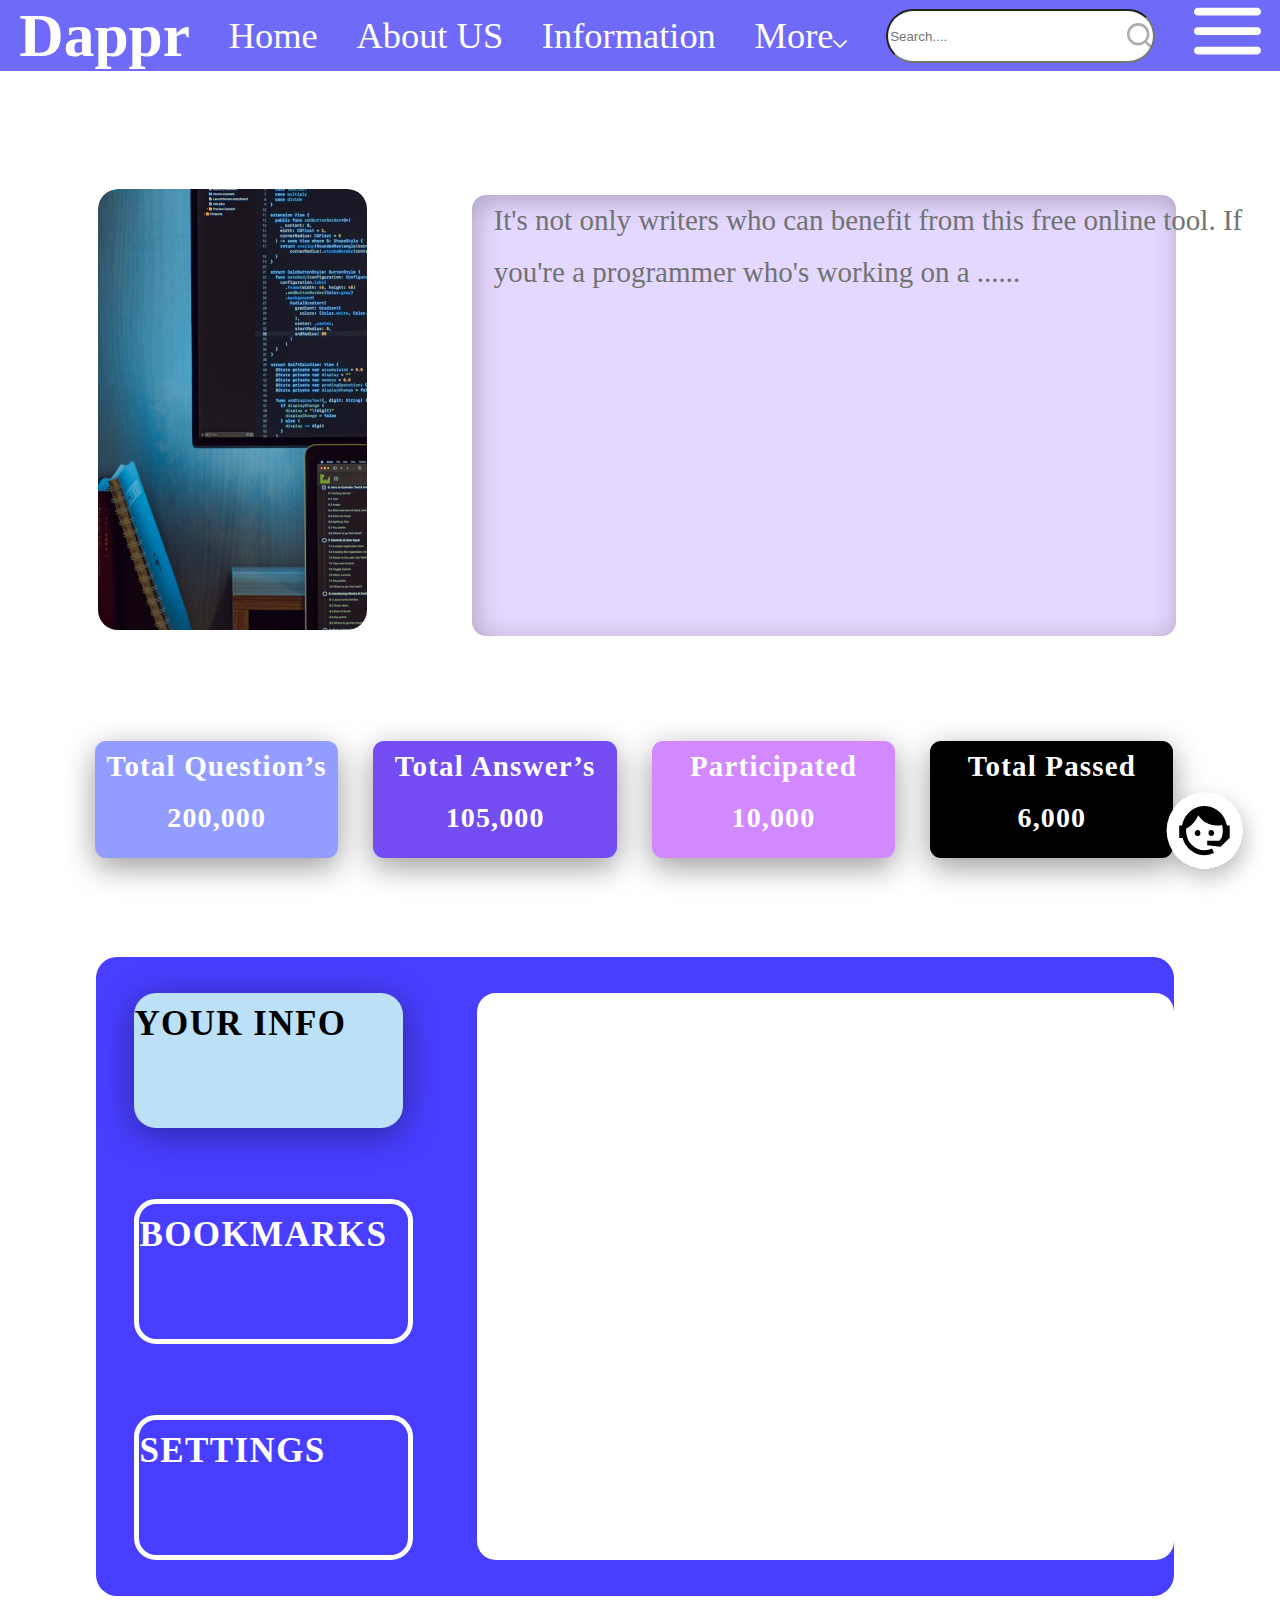
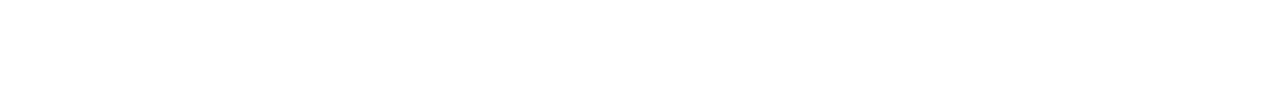
==== Micro Project 2/index.html @ a4788ff6 "Add files via upload" ====
<!DOCTYPE html>
<html lang="en">
<head>
    <meta charset="UTF-8">
    <meta name="viewport" content="width=device-width, initial-scale=1.0">
    <title>Cuvette Micro Project 2</title>
    <link rel="stylesheet" href="resources/css/index.css">
</head>
<body>
    <header class="header">
        <nav>
            <a href="#" class="logo">Dappr</a>
            <a href="#" class="nav-txt">Home</a>
            <a href="#" class="nav-txt">About US</a>
            <a href="#" class="nav-txt">Information</a>
            <a href="#" class="nav-txt">More<img src="resources/img/downArrow.svg"></a>
            <a href="#" class="nav-txt">
                <form>
                    <input type="search" placeholder="Search...." class="sear-ch"> 
                </form>
            </a>
            <a href="#" class="nav-txt"><img src="resources/img/hamBurgerIcon.svg"></a>
        </nav>
    </header>
    <div class="container1">
            <div class="card">
    
            </div>
            <div class="card2">
             <pre class="txt1">   It's not only writers who can benefit from this free online tool. If
   you're a programmer who's working on a ......
            </pre>
            </div>
    </div>
    <div class="container2">
        <div class="card3">
            <p><span class="txt2"> Total Question’s</span><br><span class="txt3">200,000</span></p>
        </div>
        <div class="card4">
            <p><span class="txt2">Total Answer’s</span><br><span class="txt3">105,000</span></p>
        </div>
        <div class="card5">
            <p><span class="txt2">Participated</span><br><span class="txt3">10,000</span></p>
        </div>
        <div class="card6">
            <p><span class="txt2">Total Passed</span><br><span class="txt3">6,000</span></p>
        </div>
    </div>
    <div class="container3">
        <div class="container3-inside1">
            <div class="but1">
                YOUR INFO
            </div>
            <div class="but2">
                BOOKMARKS
            </div>
            <div class="but3">
                SETTINGS
            </div>
        </div>
        <div class="container3-inside2">

        </div>
    </div>
    <img src="resources/img/chat.svg" class="chat">
</body>
</html>
---- Micro Project 2/resources/css/index.css ----
*{
    margin: 0px 0px 0px 0px;
}
.header{
    width: 100vw;
    background-color: #6F6AF7;
    position: fixed;
}

nav{
    display: flex;
	flex-wrap: wrap;
	justify-content: space-around;
}
.nav-txt{
    color: #FFF;
    font-family: DM Sans;
    font-size: 2.27688rem;
    font-style: normal;
    font-weight: 400;
    line-height: normal;
    align-self: center;
}

.logo{
    color: #FFF;
    font-family: Delius Unicase;
    font-size: 3.83938rem;
    font-style: normal;
    font-weight: 700;
    line-height: normal;
}

a{
    text-decoration: none;
}

form{
    display: inline;
}

.sear-ch{
    background-image: url("../img/search.svg");
    background-repeat: no-repeat;
    background-position: right;
    height: 6vh;
    width: 21vw;
    border-radius: 100px;

}
.container1{
    display: flex;
	flex-wrap: wrap;
	justify-content: center;
    padding-top: 21vh;
}
.card{
    background-image: url("../img/imageCard.png");
    background-repeat: no-repeat;
    object-fit: cover;
    width: 21vw;
    height: 49vh;
    border-radius: 1.25rem;
    box-shadow: inset 0 0 50% lightgray;
}



.card2{
    border-radius: 1.25rem;
    border: 6px solid #FFF;
    background: #E5D8FF;
    box-shadow: 3px 5px 27px 0px rgba(0, 0, 0, 0.25) inset;
    width: 55vw;
    height: 49vh;
    margin-left: 11vh;
}

.txt1{
    color: #6F7373;
    font-family: DM Sans;
    font-size: 1.8125rem;
    font-style: normal;
    font-weight: 400;
    line-height: 178.7%;
}

.container2{
    display: flex;
	flex-wrap: wrap;
	justify-content: space-around;
    width: 87vw;
    margin-left: 6.0546875vw;
    margin-top: 11vh;
}

.card3{
    border-radius: 0.6875rem;
    background: #929DFF;
    box-shadow: 0px 9px 31px 0px rgba(0, 0, 0, 0.40);
    width: 19vw;
    height: 13vh;
    text-align: center;
}

.card4{
    border-radius: 0.6875rem;
    background: #734CF2;
    box-shadow: 0px 9px 31px 0px rgba(0, 0, 0, 0.40);
    width: 19vw;
    height: 13vh;
    text-align: center;
}

.card5{
    border-radius: 0.6875rem;
    background: #D288FF;
    box-shadow: 0px 9px 31px 0px rgba(0, 0, 0, 0.40);
    width: 19vw;
    height: 13vh;
    text-align: center;
}

.card6{
    border-radius: 0.6875rem;
    background: #000;
    box-shadow: 0px 9px 31px 0px rgba(0, 0, 0, 0.40);
    width: 19vw;
    height: 13vh;
    text-align: center;
}

.txt2{
    color: #FFF;
    font-family: DM Sans;
    font-size: 1.8125rem;
    font-style: normal;
    font-weight: 700;
    line-height: 178.7%;
    letter-spacing: 0.0725rem;
}

.txt3{
    color: #FFF;
    font-family: DM Sans;
    font-size: 1.75rem;
    font-style: normal;
    font-weight: 700;
    line-height: 178.7%;
    letter-spacing: 0.07rem;
}

.container3{
    border-radius: 1.3125rem;
    background-color: #483EFF;  
    width: 84.24479166666667vw;
    height: 71vh;  
    display:flex;
    margin-top: 11vh;
    margin-left: 7.5vw;
    margin-bottom: 11vh;
}

.container3-inside1{
    display: flex;
	flex-direction: column;
    justify-content: space-around;
    margin-left: 3vw;
    justify-items: center;
}

.container3-inside2{
    border-radius: 1.1875rem;
    background-color: #FFF;  
    height: 63vh;
    width: 71vw;
    margin-top: 4vh;
    margin-left: 5vw;
}

.but1{
    border-radius: 1.375rem;
    background-color: #BCE0F6;
    box-shadow: 0px 6px 35px 0px rgba(0, 0, 0, 0.39);
    height: 15vh;
    width: 21vw;
    /* text */
    color: #000;
    font-family: DM Sans;
    font-size: 2.1875rem;
    font-style: normal;
    font-weight: 700;
    line-height: 178.7%;
    letter-spacing: 0.0875rem;
}

.but2{
    border-radius: 1.3125rem;
    background-color: #483EFF;
    border-radius: 1.375rem;
    border: 5px solid #FFF;
    height: 15vh;
    width: 21vw;
/* text */
    color: #FFF;
    font-family: DM Sans;
    font-size: 2.1875rem;
    font-style: normal;
    font-weight: 700;
    line-height: 178.7%;
    letter-spacing: 0.0875rem;
}

.but3{
    border-radius: 1.3125rem;
    background-color: #483EFF;
    border-radius: 1.375rem;
    border: 5px solid #FFF;
    height: 15vh;
    width: 21vw;
    /* tetx */
    color: #FFF;
    font-family: DM Sans;
    font-size: 2.1875rem;
    font-style: normal;
    font-weight: 700;
    line-height: 178.7%;
    letter-spacing: 0.0875rem;
}

.chat{
    position: fixed;
    right: 1vw;
    bottom: 0px;
    z-index: 1;
    width: 7.5rem;
    height: 7.5rem;
}
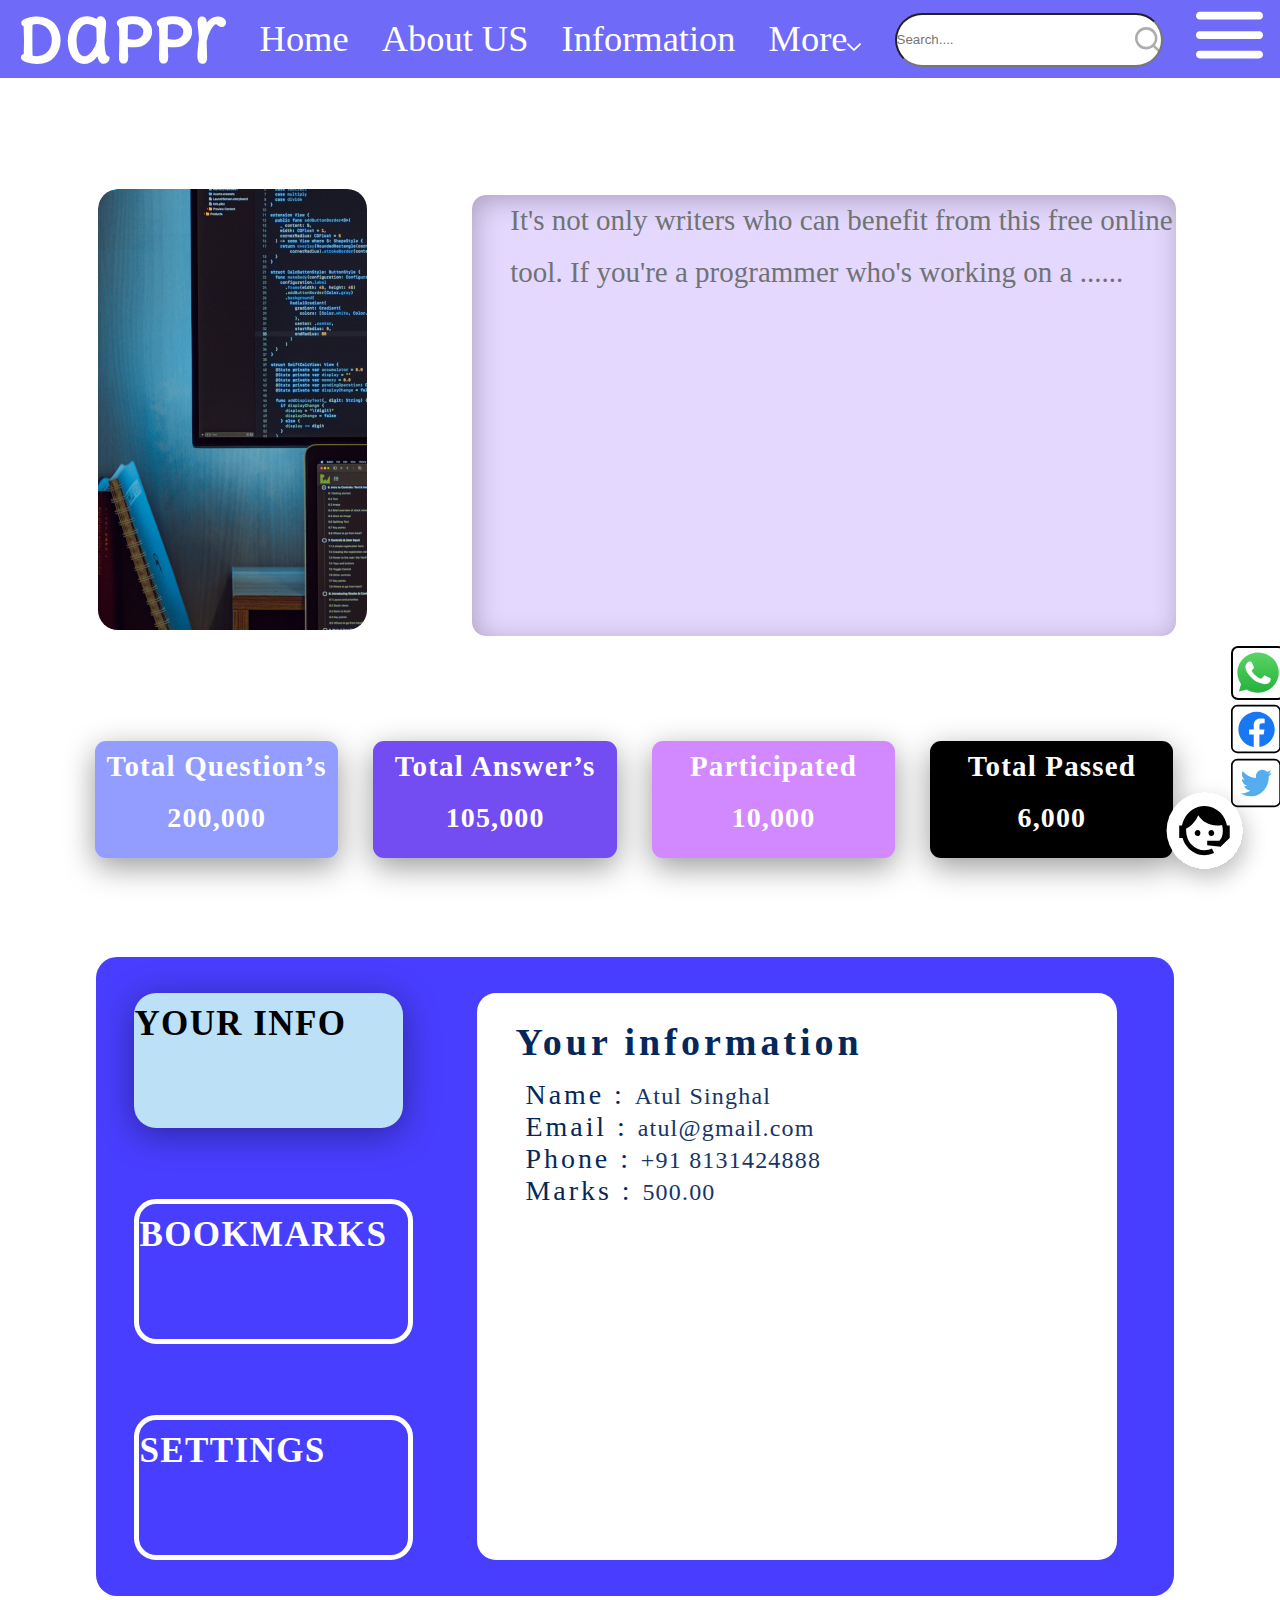
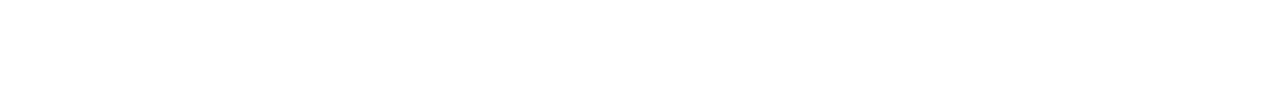
==== commit 841d0d95: "Add files via upload" ====
--- a/Micro Project 2/index.html
+++ b/Micro Project 2/index.html
@@ -4,6 +4,7 @@
     <meta charset="UTF-8">
     <meta name="viewport" content="width=device-width, initial-scale=1.0">
     <title>Cuvette Micro Project 2</title>
+    <link rel="stylesheet" href="https://fonts.googleapis.com/css2?family=Delius+Unicase&display=swap">
     <link rel="stylesheet" href="resources/css/index.css">
 </head>
 <body>
@@ -27,10 +28,15 @@
     
             </div>
             <div class="card2">
-             <pre class="txt1">   It's not only writers who can benefit from this free online tool. If
+             <p class="txt1">   It's not only writers who can benefit from this free online tool. If
    you're a programmer who's working on a ......
-            </pre>
+            </p>
             </div>
+    </div>
+    <div class="social">
+        <a href="#"><img src="resources/img/logos_whatsapp-icon.svg" class="whatsapp"/></a>
+        <a href="#"><img src="resources/img/logos_facebook-icon.svg" /></a>
+        <a href="#"><img src="resources/img/logos_twitter-icon.svg" /></a>
     </div>
     <div class="container2">
         <div class="card3">
@@ -59,9 +65,15 @@
             </div>
         </div>
         <div class="container3-inside2">
-
+            <pre>
+<span class="txt4">Your information</span><br>
+<span class="txt5"> Name : </span><span class="txt6">Atul Singhal</span>
+<span class="txt5"> Email : </span><span class="txt6">atul@gmail.com</span>
+<span class="txt5"> Phone : </span><span class="txt6">+91 8131424888</span>
+<span class="txt5"> Marks : </span><span class="txt6">500.00</span>
+            </pre>
         </div>
     </div>
-    <img src="resources/img/chat.svg" class="chat">
+    <img src="resources/img/chat.svg" class="chat" />
 </body>
 </html>--- a/Micro Project 2/resources/css/index.css
+++ b/Micro Project 2/resources/css/index.css
@@ -1,5 +1,6 @@
 *{
     margin: 0px 0px 0px 0px;
+    padding: 0px;
 }
 .header{
     width: 100vw;
@@ -46,7 +47,6 @@
     height: 6vh;
     width: 21vw;
     border-radius: 100px;
-
 }
 .container1{
     display: flex;
@@ -83,6 +83,7 @@
     font-style: normal;
     font-weight: 400;
     line-height: 178.7%;
+    margin-left: 3vw;
 }
 
 .container2{
@@ -173,7 +174,7 @@
     border-radius: 1.1875rem;
     background-color: #FFF;  
     height: 63vh;
-    width: 71vw;
+    width: 50vw;
     margin-top: 4vh;
     margin-left: 5vw;
 }
@@ -235,4 +236,68 @@
     z-index: 1;
     width: 7.5rem;
     height: 7.5rem;
-}+}
+pre{
+    display: block;
+    margin-top: 3vh;
+    margin-left: 3vw;
+}
+.txt4{
+    color: #04285A;
+    font-family: Inter;
+    font-size: 2.375rem;
+    font-style: normal;
+    font-weight: 700;
+    line-height: normal;
+    letter-spacing: 0.24938rem;
+}
+
+.txt5{
+    color: #04285A;
+    font-family: Roboto;
+    font-size: 1.75rem;
+    font-style: normal;
+    font-weight: 500;
+    line-height: normal;
+    letter-spacing: 0.18375rem;
+}
+
+.txt6{
+    color: #143565;
+    font-family: Roboto;
+    font-size: 1.5rem;
+    font-style: normal;
+    font-weight: 400;
+    line-height: normal;
+    letter-spacing: 0.075rem;
+}
+
+.social{
+    position: sticky;
+  top: 130px;
+  float: left;
+  bottom: 100px;
+  left: 96.5%;
+  display: flex;
+  flex-direction: column;
+  margin-top: 120px;
+  width: 49px;
+  height: 154px;
+  padding: 0;
+}
+
+.social a {
+    position: sticky;
+    cursor: pointer;
+  }
+  
+  .social img {
+    height: 50px;
+    width: 50px;
+  }
+  
+  .whatsapp {
+    border: 2px solid black;
+    border-radius: 7px;
+  }
+
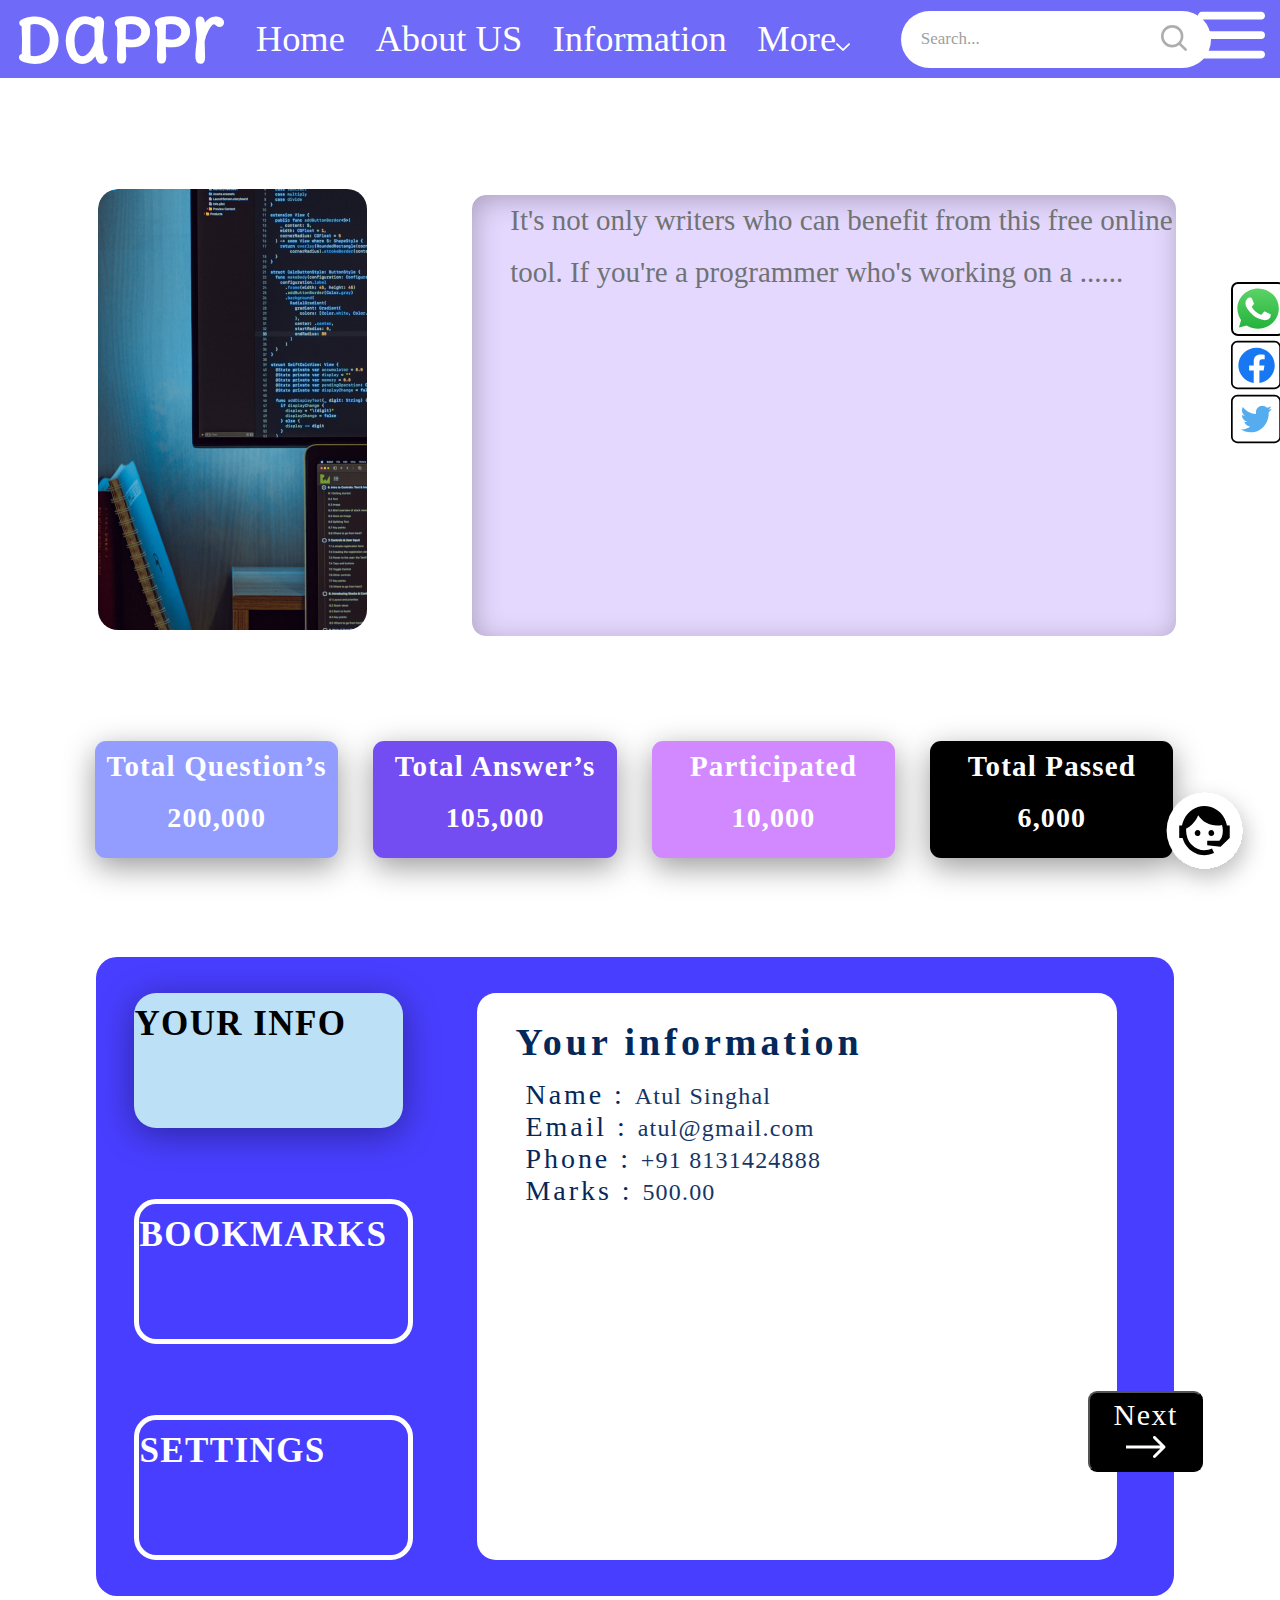
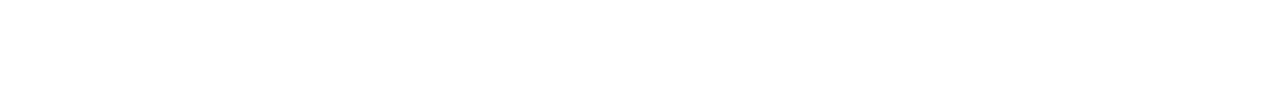
==== commit 1de0950d: "Add files via upload" ====
--- a/Micro Project 2/index.html
+++ b/Micro Project 2/index.html
@@ -16,9 +16,16 @@
             <a href="#" class="nav-txt">Information</a>
             <a href="#" class="nav-txt">More<img src="resources/img/downArrow.svg"></a>
             <a href="#" class="nav-txt">
-                <form>
-                    <input type="search" placeholder="Search...." class="sear-ch"> 
-                </form>
+                <div class="search-bar">
+                    <input
+                      type="text"
+                      class="search-bar-text"
+                      placeholder="Search..."
+                    />
+                    <button type="search" class="search-button">
+                      <img src="resources/img/search.svg" />
+                    </button>
+                  </div>
             </a>
             <a href="#" class="nav-txt"><img src="resources/img/hamBurgerIcon.svg"></a>
         </nav>
@@ -33,10 +40,10 @@
             </p>
             </div>
     </div>
-    <div class="social">
-        <a href="#"><img src="resources/img/logos_whatsapp-icon.svg" class="whatsapp"/></a>
-        <a href="#"><img src="resources/img/logos_facebook-icon.svg" /></a>
-        <a href="#"><img src="resources/img/logos_twitter-icon.svg" /></a>
+    <div class="social"> 
+                <a href="#"><img src="resources/img/logos_whatsapp-icon.svg" class="whatsapp"/></a>
+                <a href="#"><img src="resources/img/logos_facebook-icon.svg" /></a>
+                <a href="#"><img src="resources/img/logos_twitter-icon.svg" /></a>
     </div>
     <div class="container2">
         <div class="card3">
@@ -72,6 +79,7 @@
 <span class="txt5"> Phone : </span><span class="txt6">+91 8131424888</span>
 <span class="txt5"> Marks : </span><span class="txt6">500.00</span>
             </pre>
+            <button class="but">Next <img src="resources/img/Arrow.svg"> </button>
         </div>
     </div>
     <img src="resources/img/chat.svg" class="chat" />
--- a/Micro Project 2/resources/css/index.css
+++ b/Micro Project 2/resources/css/index.css
@@ -40,14 +40,43 @@
     display: inline;
 }
 
-.sear-ch{
-    background-image: url("../img/search.svg");
-    background-repeat: no-repeat;
-    background-position: right;
-    height: 6vh;
-    width: 21vw;
-    border-radius: 100px;
-}
+.search-bar {
+    background: transparent;
+    display: flex;
+    align-items: center;
+    padding: 10px 20px;
+    width: 100%;
+    max-width: 700px;
+  }
+  
+  .search-bar-text {
+    border-radius: 63px;
+    flex: 1;
+    outline: none;
+    border-style: none;
+    background: #fff;
+    height: 1vh;
+    width: 18vw;
+    padding: 24px 20px;
+  }
+  
+  ::placeholder {
+    color: #9f9f9f;
+    font-family: DM Sans;
+    font-size: 17px;
+    font-style: normal;
+    font-weight: 400;
+    text-align: bottom;
+    line-height: normal;
+  }
+  
+  .search-button {
+    background: transparent;
+    border-style: none;
+    padding-bottom: -10px;
+    margin-left: -50px;
+    cursor: pointer;
+  }
 .container1{
     display: flex;
 	flex-wrap: wrap;
@@ -193,6 +222,7 @@
     font-weight: 700;
     line-height: 178.7%;
     letter-spacing: 0.0875rem;
+    display: flex;
 }
 
 .but2{
@@ -274,20 +304,22 @@
 
 .social{
     position: sticky;
-  top: 130px;
-  float: left;
-  bottom: 100px;
-  left: 96.5%;
-  display: flex;
-  flex-direction: column;
-  margin-top: 120px;
-  width: 49px;
-  height: 154px;
-  padding: 0;
+    top: 130px;
+    float: left;
+    bottom: 100px;
+    left: 96.5%;
+    display: flex;
+    flex-direction: column;
+    margin-top: -40vh;
+    width: 49px;
+    height: 154px;
+    padding: 0;
 }
 
 .social a {
     position: sticky;
+    margin: 0;
+    text-align: right;
     cursor: pointer;
   }
   
@@ -301,3 +333,19 @@
     border-radius: 7px;
   }
 
+  .but{
+    border-radius: 0.5625rem;
+    background-color: #000;
+    height: 9vh;
+    width: 9vw; 
+    transform:translatex(611px) translatey(169px);
+     /*text  */
+    color: #FFF;
+    font-family: Roboto;
+    font-size: 1.875rem;
+    font-style: normal;
+    font-weight: 400;
+    line-height: normal;
+    letter-spacing: 0.09375rem;
+  }
+
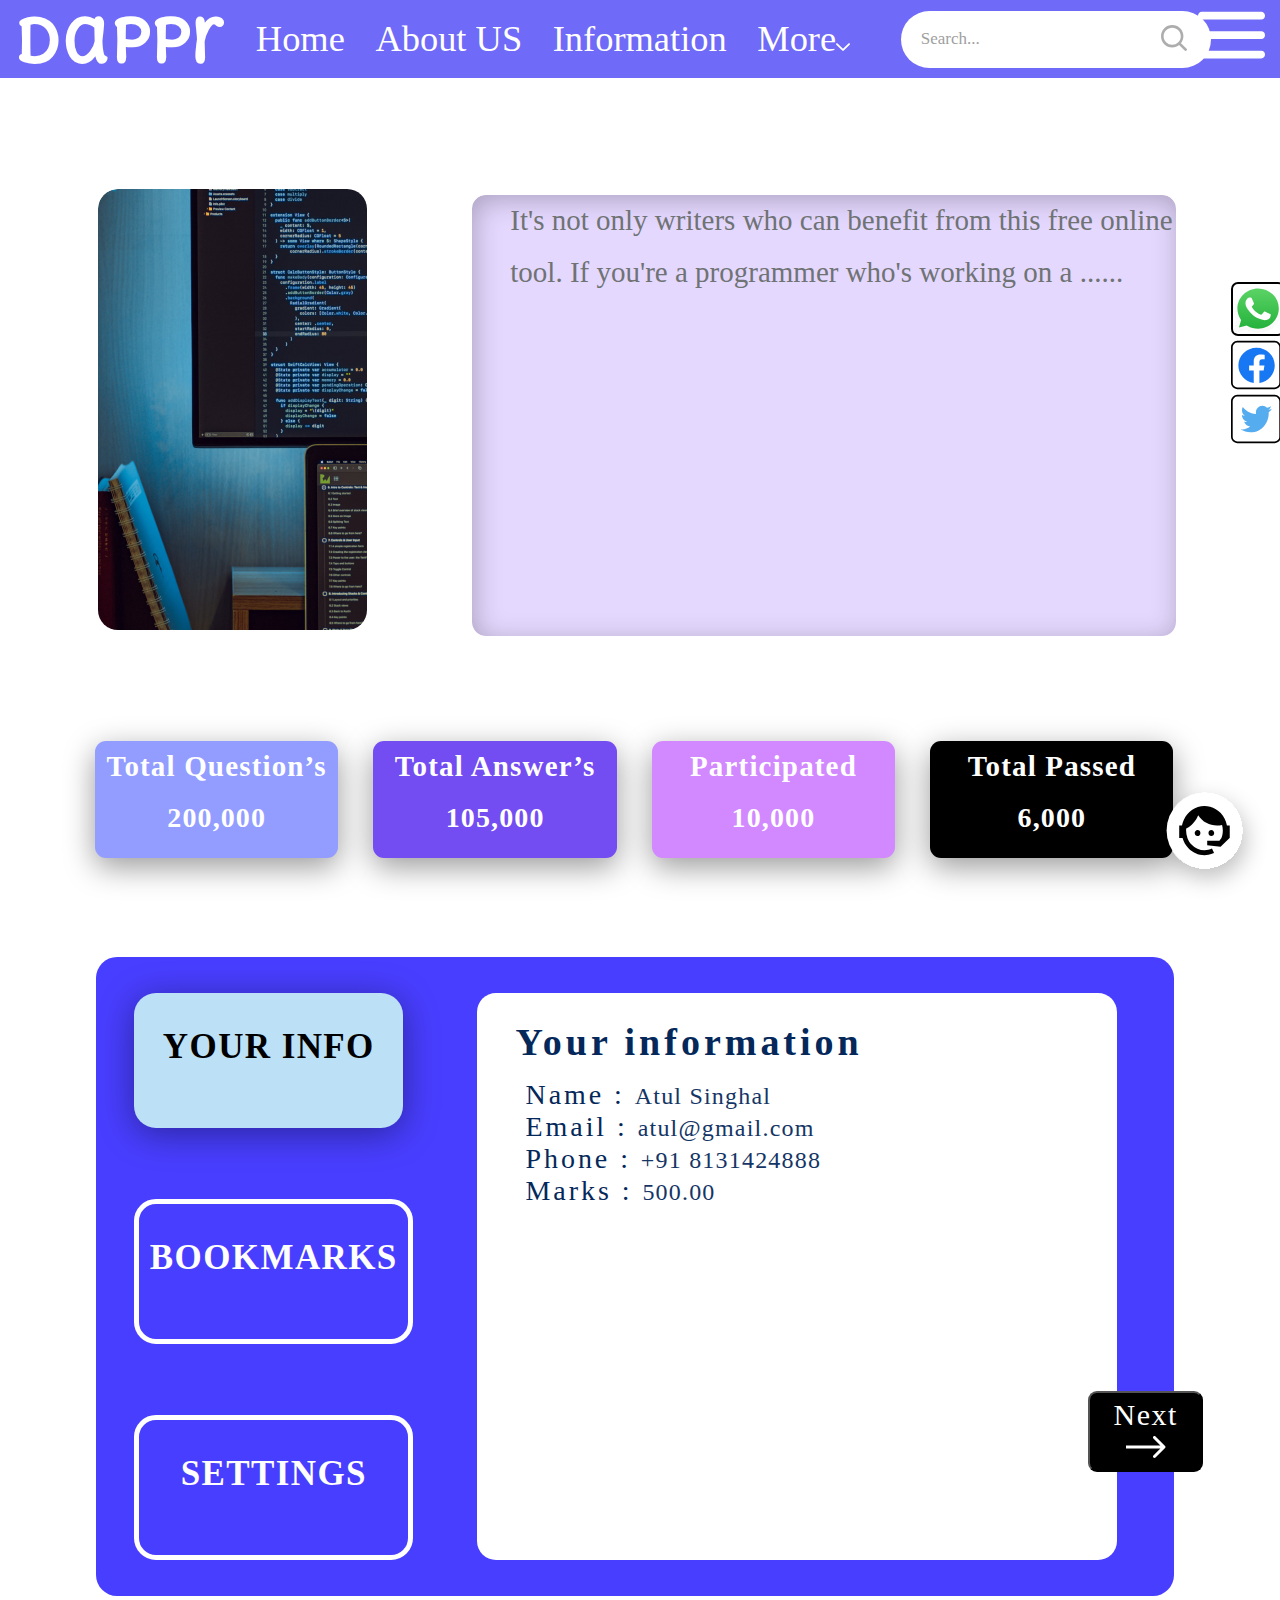
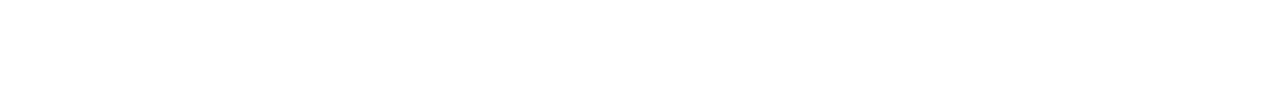
==== commit f425722f: "Add files via upload" ====
--- a/Micro Project 2/index.html
+++ b/Micro Project 2/index.html
@@ -62,13 +62,13 @@
     <div class="container3">
         <div class="container3-inside1">
             <div class="but1">
-                YOUR INFO
+                <div class="center-x-y">YOUR INFO</div>
             </div>
             <div class="but2">
-                BOOKMARKS
+                <div class="center-x-y">BOOKMARKS</div>
             </div>
             <div class="but3">
-                SETTINGS
+                <div class="center-x-y">SETTINGS</div>
             </div>
         </div>
         <div class="container3-inside2">
--- a/Micro Project 2/resources/css/index.css
+++ b/Micro Project 2/resources/css/index.css
@@ -222,7 +222,11 @@
     font-weight: 700;
     line-height: 178.7%;
     letter-spacing: 0.0875rem;
-    display: flex;
+}
+
+.center-x-y{
+    text-align: center;
+    padding-top: 8.6%;
 }
 
 .but2{
@@ -349,3 +353,10 @@
     letter-spacing: 0.09375rem;
   }
 
+  .content {
+    position: relative;
+    top: 50%;
+    left: 50%;
+    transform: translate(-50%, -50%);
+  }  
+    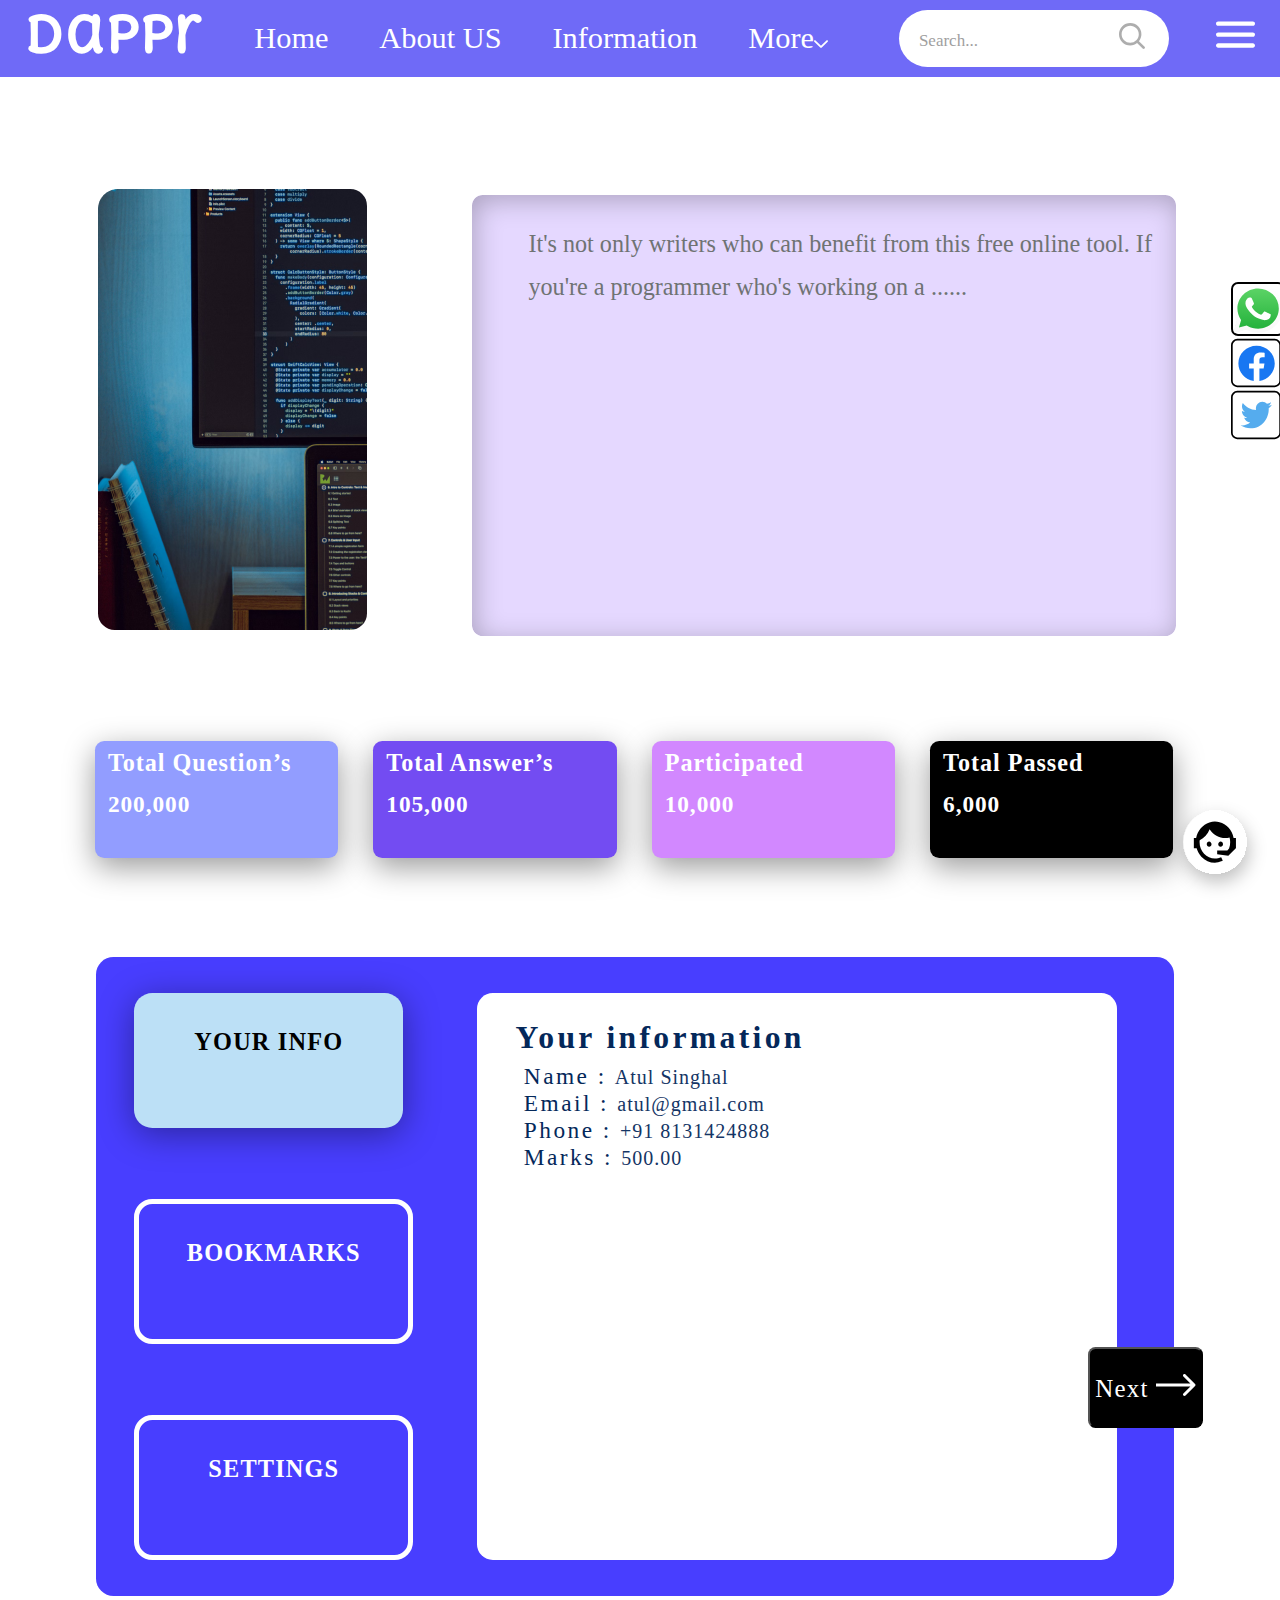
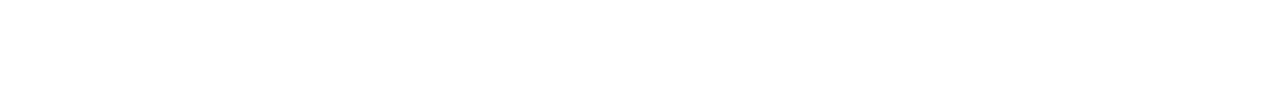
==== commit 35f852bb: "micro project 2.0" ====
--- a/Micro Project 2/index.html
+++ b/Micro Project 2/index.html
@@ -27,7 +27,7 @@
                     </button>
                   </div>
             </a>
-            <a href="#" class="nav-txt"><img src="resources/img/hamBurgerIcon.svg"></a>
+            <a href="#" class="nav-txt"><img src="resources/img/hamBurgerIcon.svg" class="ham-burgerico"></a>
         </nav>
     </header>
     <div class="container1">
@@ -35,9 +35,9 @@
     
             </div>
             <div class="card2">
-             <p class="txt1">   It's not only writers who can benefit from this free online tool. If
+             <pre class="txt1">   It's not only writers who can benefit from this free online tool. If
    you're a programmer who's working on a ......
-            </p>
+            </pre>
             </div>
     </div>
     <div class="social"> 
--- a/Micro Project 2/resources/css/index.css
+++ b/Micro Project 2/resources/css/index.css
@@ -1,6 +1,7 @@
 *{
     margin: 0px 0px 0px 0px;
     padding: 0px;
+    font-size: smaller;
 }
 .header{
     width: 100vw;
@@ -45,7 +46,7 @@
     display: flex;
     align-items: center;
     padding: 10px 20px;
-    width: 100%;
+    width: 70%;
     max-width: 700px;
   }
   
@@ -130,7 +131,6 @@
     box-shadow: 0px 9px 31px 0px rgba(0, 0, 0, 0.40);
     width: 19vw;
     height: 13vh;
-    text-align: center;
 }
 
 .card4{
@@ -138,8 +138,7 @@
     background: #734CF2;
     box-shadow: 0px 9px 31px 0px rgba(0, 0, 0, 0.40);
     width: 19vw;
-    height: 13vh;
-    text-align: center;
+    height: 13vh;]
 }
 
 .card5{
@@ -148,7 +147,6 @@
     box-shadow: 0px 9px 31px 0px rgba(0, 0, 0, 0.40);
     width: 19vw;
     height: 13vh;
-    text-align: center;
 }
 
 .card6{
@@ -157,7 +155,6 @@
     box-shadow: 0px 9px 31px 0px rgba(0, 0, 0, 0.40);
     width: 19vw;
     height: 13vh;
-    text-align: center;
 }
 
 .txt2{
@@ -168,6 +165,7 @@
     font-weight: 700;
     line-height: 178.7%;
     letter-spacing: 0.0725rem;
+    margin-left: 1vw;
 }
 
 .txt3{
@@ -178,6 +176,7 @@
     font-weight: 700;
     line-height: 178.7%;
     letter-spacing: 0.07rem;
+    margin-left: 1vw;
 }
 
 .container3{
@@ -359,4 +358,7 @@
     left: 50%;
     transform: translate(-50%, -50%);
   }  
-    +
+.ham-burgerico{
+    width: 3vw;
+}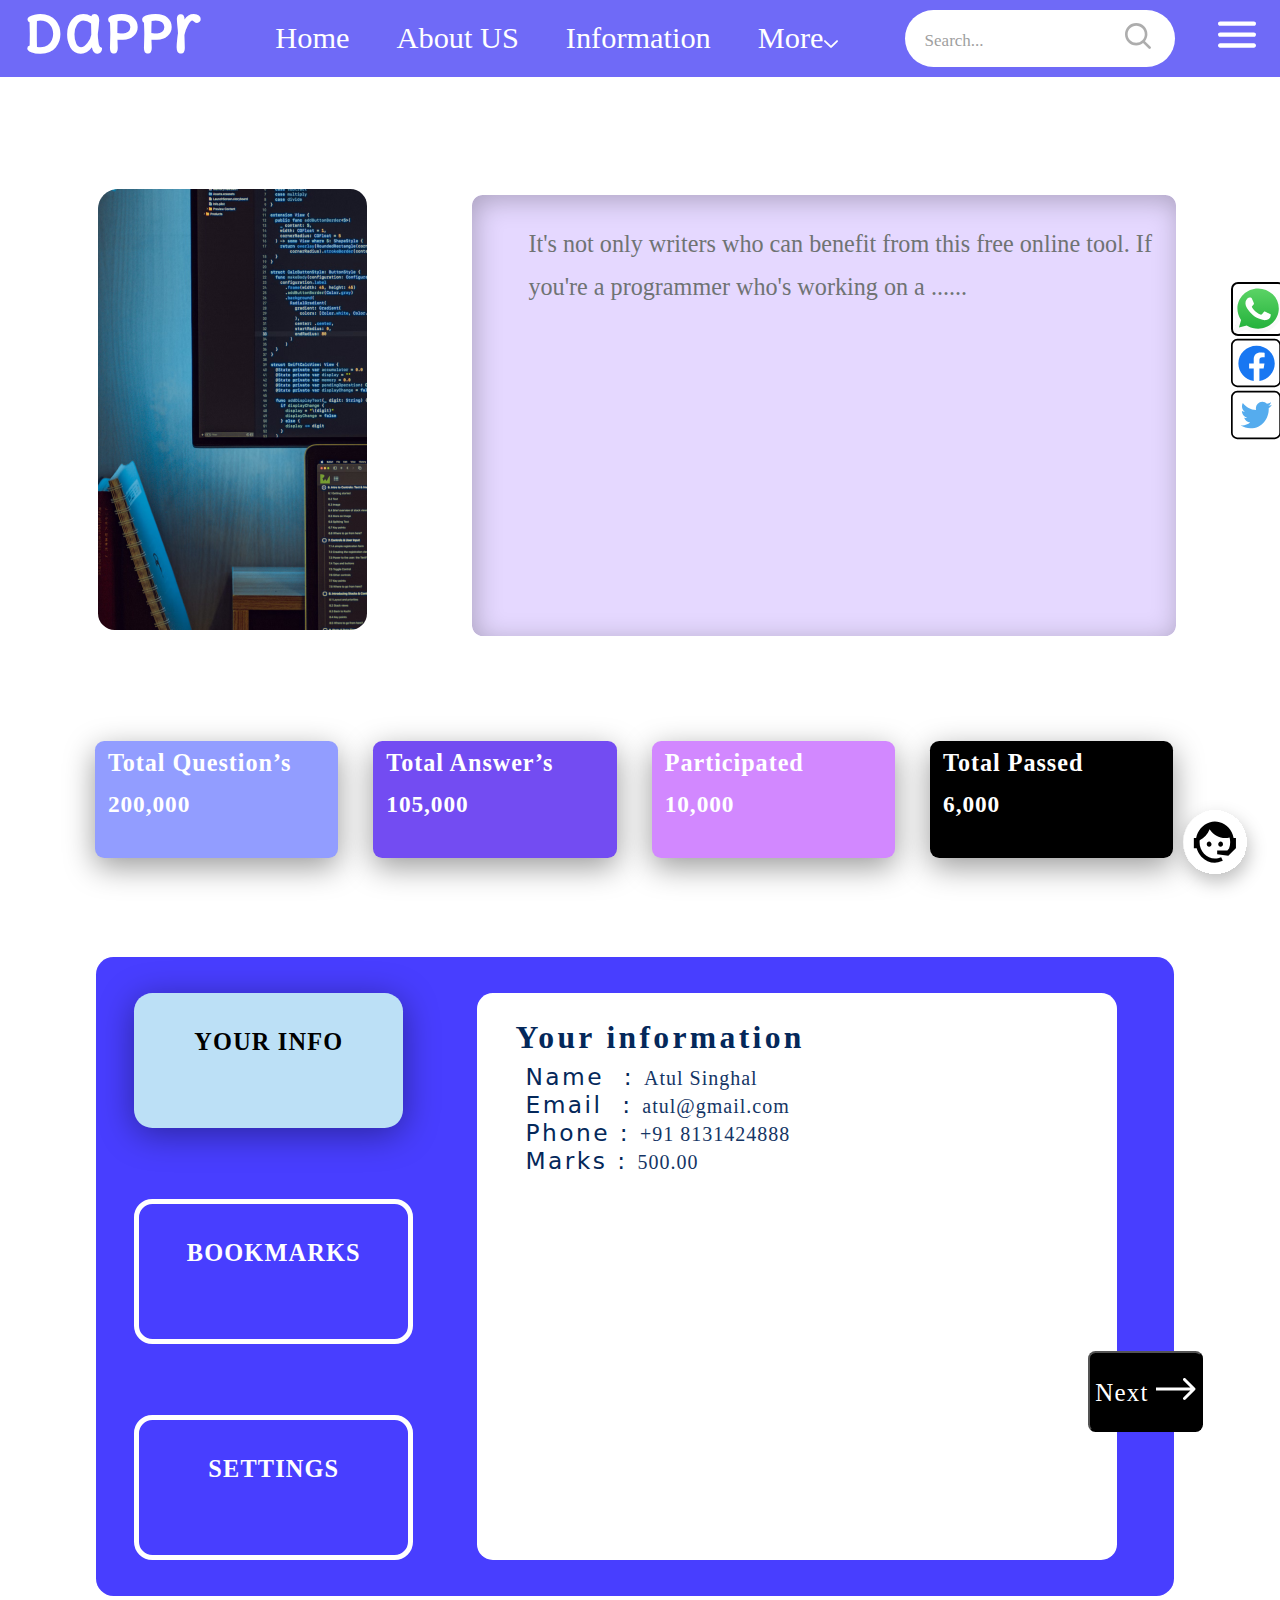
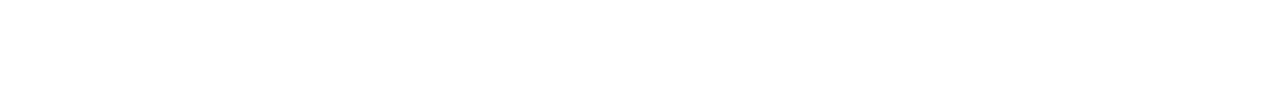
==== commit 188c9ae4: "Add files via upload" ====
--- a/Micro Project 2/index.html
+++ b/Micro Project 2/index.html
@@ -74,8 +74,8 @@
         <div class="container3-inside2">
             <pre>
 <span class="txt4">Your information</span><br>
-<span class="txt5"> Name : </span><span class="txt6">Atul Singhal</span>
-<span class="txt5"> Email : </span><span class="txt6">atul@gmail.com</span>
+<span class="txt5"> Name  : </span><span class="txt6">Atul Singhal</span>
+<span class="txt5"> Email  : </span><span class="txt6">atul@gmail.com</span>
 <span class="txt5"> Phone : </span><span class="txt6">+91 8131424888</span>
 <span class="txt5"> Marks : </span><span class="txt6">500.00</span>
             </pre>
--- a/Micro Project 2/resources/css/index.css
+++ b/Micro Project 2/resources/css/index.css
@@ -31,6 +31,7 @@
     font-style: normal;
     font-weight: 700;
     line-height: normal;
+    min-width: 16vw;
 }
 
 a{
@@ -287,8 +288,8 @@
 
 .txt5{
     color: #04285A;
-    font-family: Roboto;
-    font-size: 1.75rem;
+    font-family: system-ui, -apple-system, BlinkMacSystemFont, 'Segoe UI', Roboto, Oxygen, Ubuntu, Cantarell, 'Open Sans', 'Helvetica Neue', sans-serif;
+     font-size: 1.75rem;
     font-style: normal;
     font-weight: 500;
     line-height: normal;
